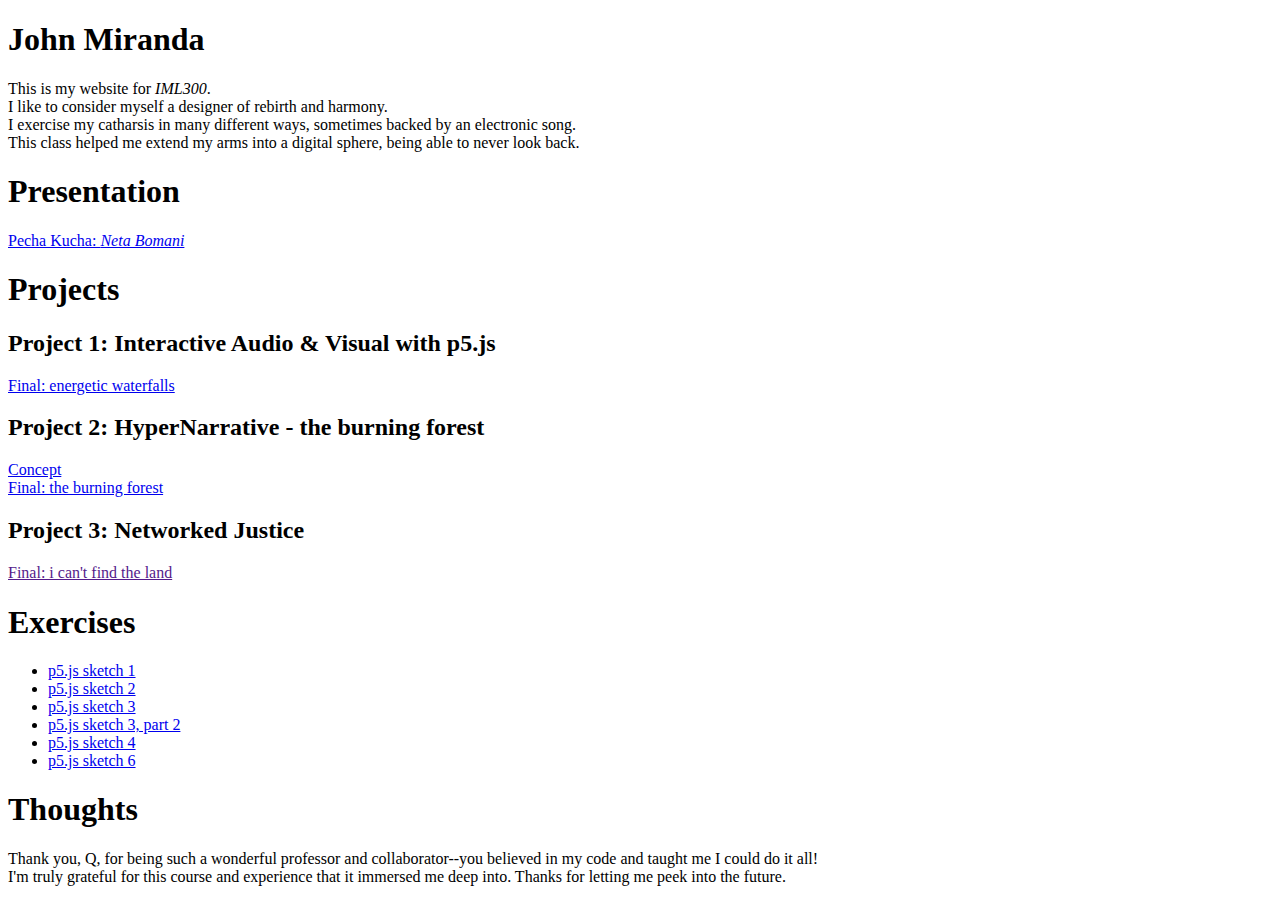
==== project-3/homepage.html @ 3f84a1b8 "homepage" ====
<!DOCTYPE html>
<html>
  <head>
<link rel="preconnect" href="https://fonts.googleapis.com"> 
<link rel="preconnect" href="https://fonts.gstatic.com" crossorigin> 
<link href="https://fonts.googleapis.com/css2?family=Michroma&display=swap" rel="stylesheet">
    <meta charset="UTF-8" />
    <!--Update with your name-->
    <title>John's Homepage</title>
    
  </head>
    
<body class="page-11">  
    <div>
      <!--Update with your name-->
      <h1>John Miranda</h1>
      
      <p>This is my website for <i>IML300</i>. <br> I like to consider myself a designer of rebirth and harmony. <br> I exercise my catharsis in many different ways, sometimes backed by an electronic song. <br> This class helped me extend my arms into a digital sphere, being able to never look back.</p>
    </div>

    <div>
      <h1>Presentation</h1>
      <a href="https://docs.google.com/presentation/d/14ejkZwwT_hTAklGPkhRsbBqQsWM453Vi39rq4tEeOGU/edit?usp=sharing">Pecha Kucha: <i>Neta Bomani</i></a>
    </div>

    <div>
      <h1>Projects</h1>
      <h2>Project 1: Interactive Audio & Visual with p5.js</h2>
      <a href="https://editor.p5js.org/jmmirand/sketches/RU-T6LRMb">Final: energetic waterfalls</a>
      
      <h2>Project 2: HyperNarrative - the burning forest</h2>
      <a href="https://docs.google.com/document/d/1dMM7qOXcedg-ehzyyoh_BBuxIoCBGrw0faF4nWjVnLE/edit?usp=sharing">Concept</a><br />
      <a href="https://the-burning-forest.glitch.me">Final: the burning forest</a>
      
      <h2>Project 3: Networked Justice</h2>
      <a href="">Final: i can't find the land</a>
    </div>

    <div>
      <h1>Exercises</h1>
      <ul>
        <li><a href="https://editor.p5js.org/jmmirand/sketches/KjrLQpU-a">p5.js sketch 1</a></li>
        <li><a href="https://editor.p5js.org/jmmirand/sketches/700tLJ8iv">p5.js sketch 2</a></li>
        <li><a href="https://editor.p5js.org/jmmirand/sketches/UFHRK7zQJ">p5.js sketch 3</a></li>
        <li><a href="https://editor.p5js.org/jmmirand/sketches/RcLjqDz3m">p5.js sketch 3, part 2</a></li>
        <li><a href="https://editor.p5js.org/jmmirand/sketches/cVfj7HvwZ">p5.js sketch 4</a></li>
        <li><a href="https://editor.p5js.org/jmmirand/sketches/IR2TpvNTx">p5.js sketch 6</a></li>
      </ul>
    </div>

    <h1>Thoughts</h1>

    <footer>Thank you, Q, for being such a wonderful professor and collaborator--you believed in my code and taught me I could do it all! <br>I'm truly grateful for this course and experience that it immersed me deep into. Thanks for letting me peek into the future.</footer>
  </body>
</html>
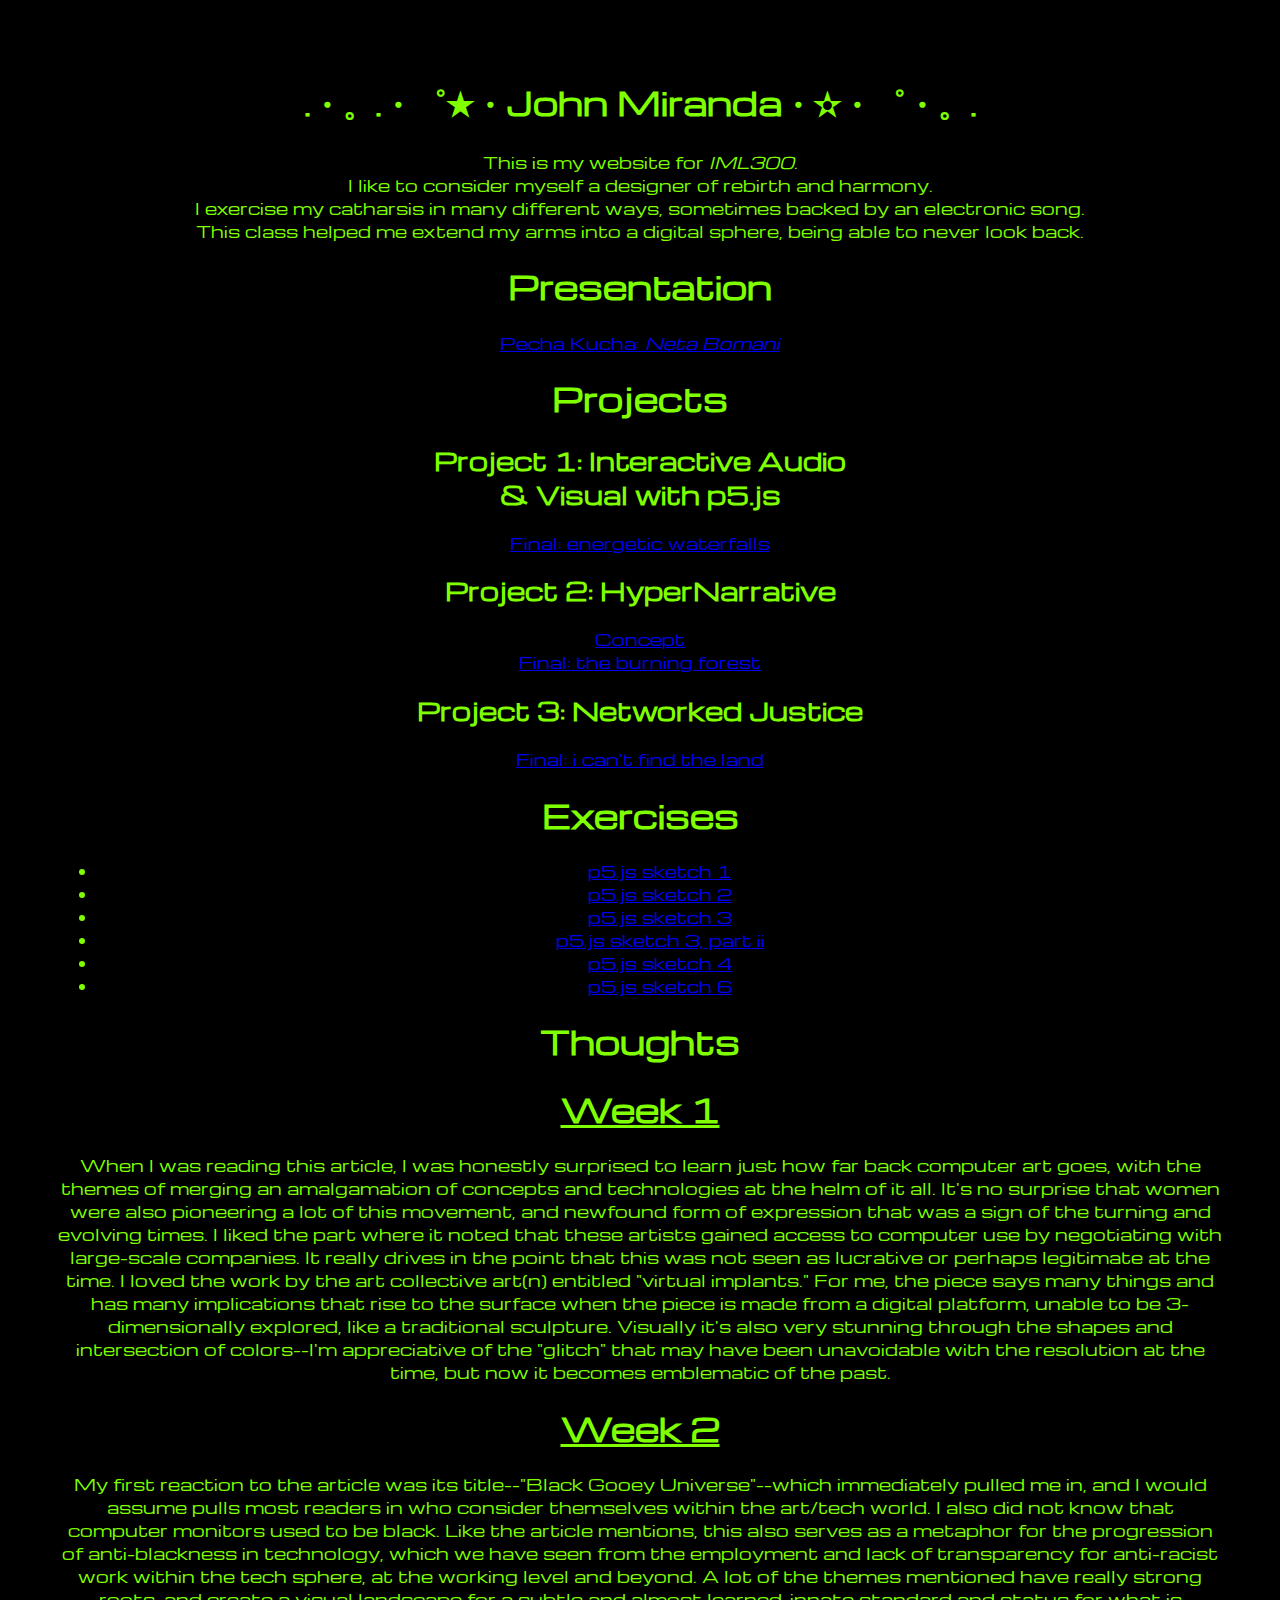
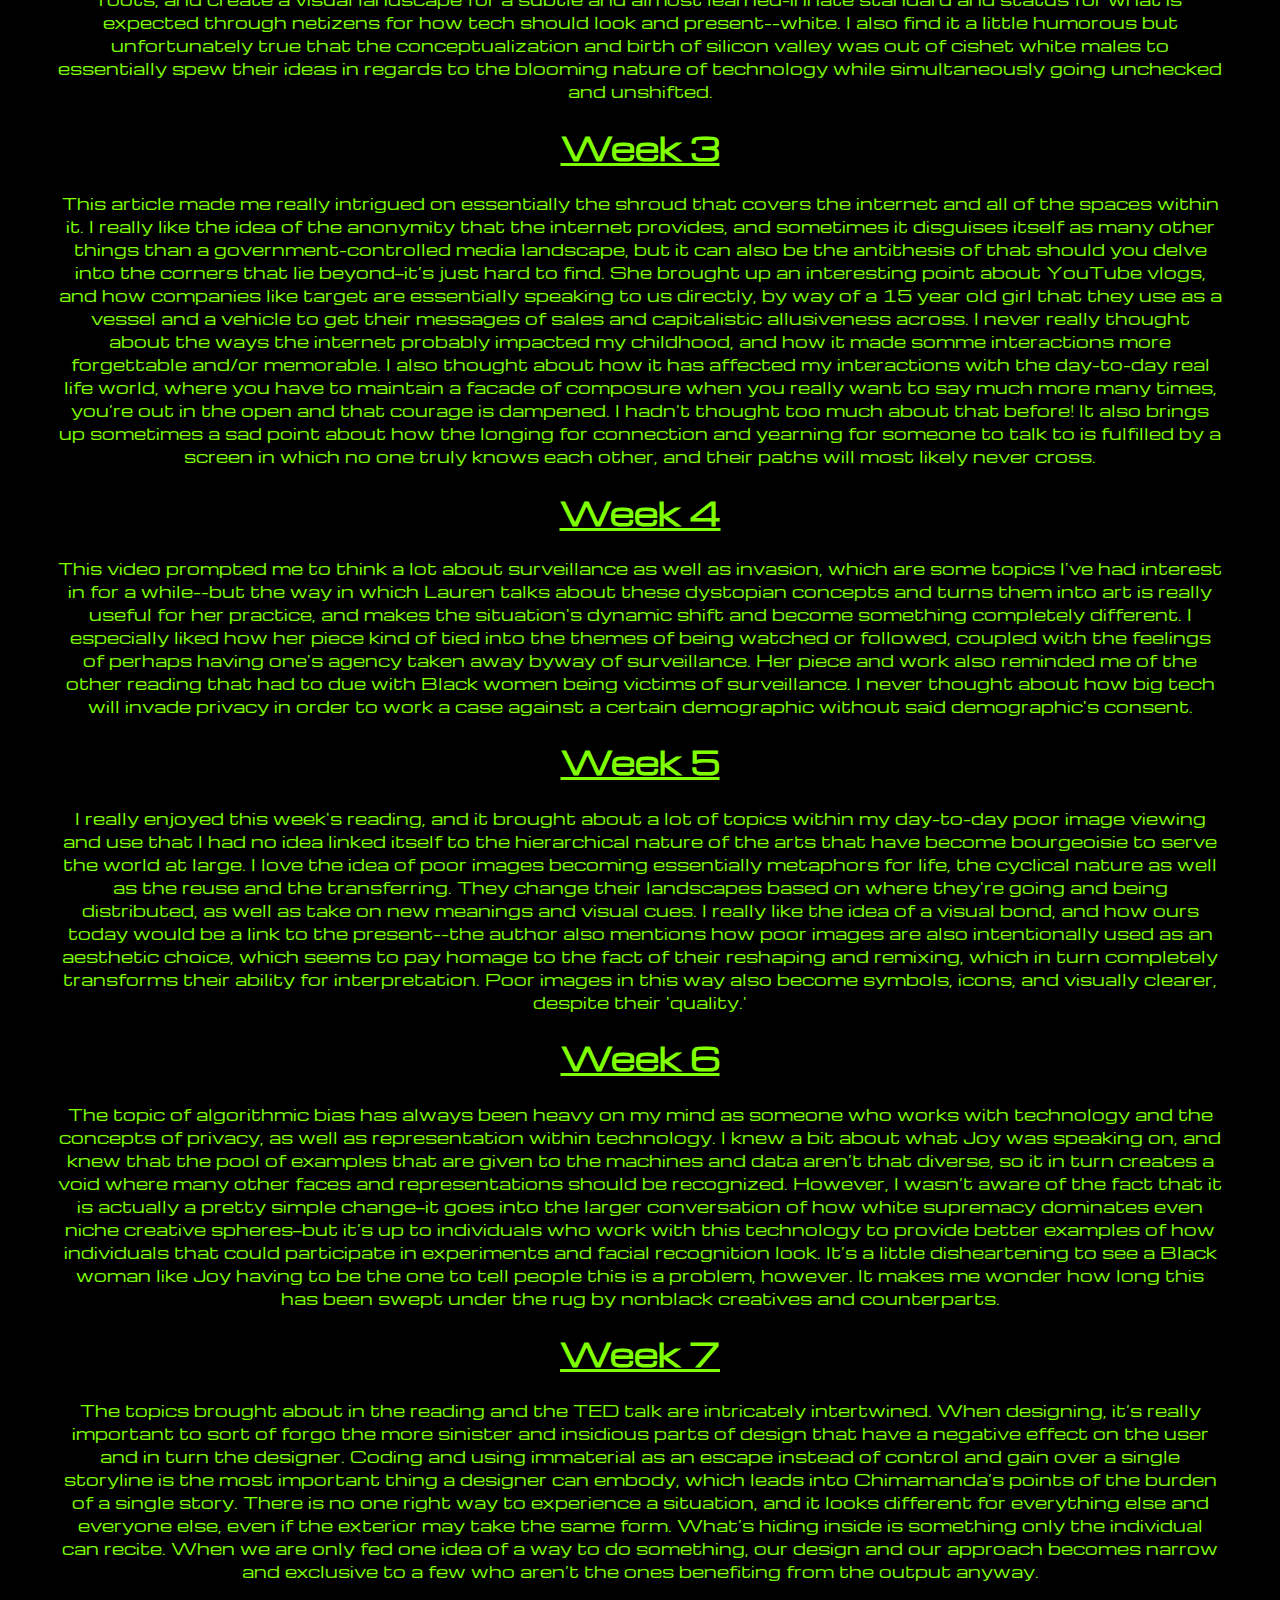
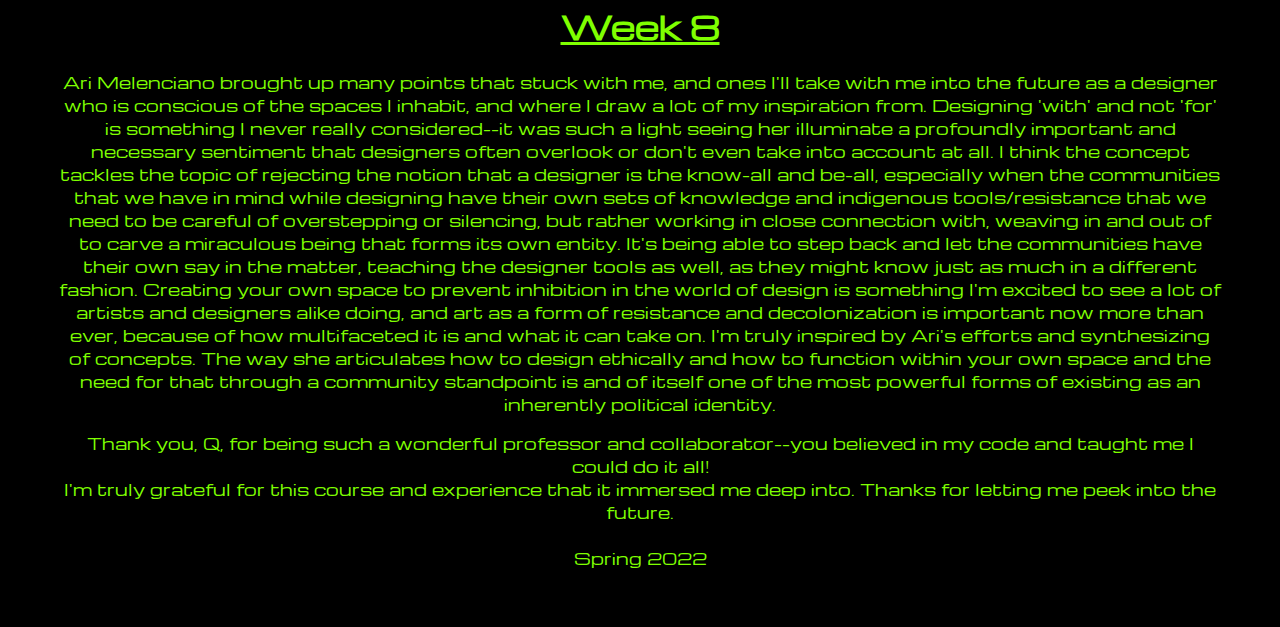
==== commit bcb65ff9: "Update homepage.html" ====
--- a/project-3/homepage.html
+++ b/project-3/homepage.html
@@ -10,10 +10,12 @@
     
   </head>
     
-<body class="page-11">  
+    <body class="home">  
+    <body style="background-color:black; color:chartreuse; padding:50px; text-align:center;
+                 font-family:Michroma;">
     <div>
       <!--Update with your name-->
-      <h1>John Miranda</h1>
+      <h1>.・。.・゜✭・John Miranda・✫・゜・。.</h1>
       
       <p>This is my website for <i>IML300</i>. <br> I like to consider myself a designer of rebirth and harmony. <br> I exercise my catharsis in many different ways, sometimes backed by an electronic song. <br> This class helped me extend my arms into a digital sphere, being able to never look back.</p>
     </div>
@@ -25,15 +27,15 @@
 
     <div>
       <h1>Projects</h1>
-      <h2>Project 1: Interactive Audio & Visual with p5.js</h2>
+      <h2>Project 1: Interactive Audio<br> & Visual with p5.js</h2>
       <a href="https://editor.p5js.org/jmmirand/sketches/RU-T6LRMb">Final: energetic waterfalls</a>
       
-      <h2>Project 2: HyperNarrative - the burning forest</h2>
+      <h2>Project 2: HyperNarrative</h2>
       <a href="https://docs.google.com/document/d/1dMM7qOXcedg-ehzyyoh_BBuxIoCBGrw0faF4nWjVnLE/edit?usp=sharing">Concept</a><br />
       <a href="https://the-burning-forest.glitch.me">Final: the burning forest</a>
       
       <h2>Project 3: Networked Justice</h2>
-      <a href="">Final: i can't find the land</a>
+      <a href="https://beyondmetallic.github.io/iml300-demo/project-3/indexl.html">Final: i can't find the land</a>
     </div>
 
     <div>
@@ -42,14 +44,37 @@
         <li><a href="https://editor.p5js.org/jmmirand/sketches/KjrLQpU-a">p5.js sketch 1</a></li>
         <li><a href="https://editor.p5js.org/jmmirand/sketches/700tLJ8iv">p5.js sketch 2</a></li>
         <li><a href="https://editor.p5js.org/jmmirand/sketches/UFHRK7zQJ">p5.js sketch 3</a></li>
-        <li><a href="https://editor.p5js.org/jmmirand/sketches/RcLjqDz3m">p5.js sketch 3, part 2</a></li>
+        <li><a href="https://editor.p5js.org/jmmirand/sketches/RcLjqDz3m">p5.js sketch 3, part ii</a></li>
         <li><a href="https://editor.p5js.org/jmmirand/sketches/cVfj7HvwZ">p5.js sketch 4</a></li>
         <li><a href="https://editor.p5js.org/jmmirand/sketches/IR2TpvNTx">p5.js sketch 6</a></li>
       </ul>
     </div>
 
     <h1>Thoughts</h1>
+        <u><h1>Week 1</h1></u>
+        <p>When I was reading this article, I was honestly surprised to learn just how far back computer art goes, with the themes of merging an amalgamation of concepts and technologies at the helm of it all. It's no surprise that women were also pioneering a lot of this movement, and newfound form of expression that was a sign of the turning and evolving times. I liked the part where it noted that these artists gained access to computer use by negotiating with large-scale companies. It really drives in the point that this was not seen as lucrative or perhaps legitimate at the time. I loved the work by the art collective art(n) entitled "virtual implants." For me, the piece says many things and has many implications that rise to the surface when the piece is made from a digital platform, unable to be 3-dimensionally explored, like a traditional sculpture. Visually it's also very stunning through the shapes and intersection of colors--I'm appreciative of the "glitch" that may have been unavoidable with the resolution at the time, but now it becomes emblematic of the past.</p>
+        
+        <u><h1>Week 2</h1></u>
+        <p>My first reaction to the article was its title--"Black Gooey Universe"--which immediately pulled me in, and I would assume pulls most readers in who consider themselves within the art/tech world. I also did not know that computer monitors used to be black. Like the article mentions, this also serves as a metaphor for the progression of anti-blackness in technology, which we have seen from the employment and lack of transparency for anti-racist work within the tech sphere, at the working level and beyond. A lot of the themes mentioned have really strong roots, and create a visual landscape for a subtle and almost learned-innate standard and status for what is expected through netizens for how tech should look and present--white. I also find it a little humorous but unfortunately true that the conceptualization and birth of silicon valley was out of cishet white males to essentially spew their ideas in regards to the blooming nature of technology while simultaneously going unchecked and unshifted. </p>
+        
+         <u><h1>Week 3</h1></u>
+        <p>This article made me really intrigued on essentially the shroud that covers the internet and all of the spaces within it. I really like the idea of the anonymity that the internet provides, and sometimes it disguises itself as many other things than a government-controlled media landscape, but it can also be the antithesis of that should you delve into the corners that lie beyond—it’s just hard to find. She brought up an interesting point about YouTube vlogs, and how companies like target are essentially speaking to us directly, by way of a 15 year old girl that they use as a vessel and a vehicle to get their messages of sales and capitalistic allusiveness across. I never really thought about the ways the internet probably impacted my childhood, and how it made somme interactions more forgettable and/or memorable. I also thought about how it has affected my interactions with the day-to-day real life world, where you have to maintain a facade of composure when you really want to say much more many times, you’re out in the open and that courage is dampened. I hadn’t thought too much about that before! It also brings up sometimes a sad point about how the longing for connection and yearning for someone to talk to is fulfilled by a screen in which no one truly knows each other, and their paths will most likely never cross. </p>
+        
+        <u><h1>Week 4</h1></u>
+        <p>This video prompted me to think a lot about surveillance as well as invasion, which are some topics I've had interest in for a while--but the way in which Lauren talks about these dystopian concepts and turns them into art is really useful for her practice, and makes the situation's dynamic shift and become something completely different. I especially liked how her piece kind of tied into the themes of being watched or followed, coupled with the feelings of perhaps having one's agency taken away byway of surveillance. Her piece and work also reminded me of the other reading that had to due with Black women being victims of surveillance. I never thought about how big tech will invade privacy in order to work a case against a certain demographic without said demographic's consent. </p>
+        
+        <u><h1>Week 5</h1></u>
+        <p>I really enjoyed this week's reading, and it brought about a lot of topics within my day-to-day poor image viewing and use that I had no idea linked itself to the hierarchical nature of the arts that have become bourgeoisie to serve the world at large. I love the idea of poor images becoming essentially metaphors for life, the cyclical nature as well as the reuse and the transferring. They change their landscapes based on where they're going and being distributed, as well as take on new meanings and visual cues. I really like the idea of a visual bond, and how ours today would be a link to the present--the author also mentions how poor images are also intentionally used as an aesthetic choice, which seems to pay homage to the fact of their reshaping and remixing, which in turn completely transforms their ability for interpretation. Poor images in this way also become symbols, icons, and visually clearer, despite their 'quality.'</p>
+        
+         <u><h1>Week 6</h1></u>
+        <p>The topic of algorithmic bias has always been heavy on my mind as someone who works with technology and the concepts of privacy, as well as representation within technology. I knew a bit about what Joy was speaking on, and knew that the pool of examples that are given to the machines and data aren’t that diverse, so it in turn creates a void where many other faces and representations should be recognized. However, I wasn’t aware of the fact that it is actually a pretty simple change—it goes into the larger conversation of how white supremacy dominates even niche creative spheres—but it’s up to individuals who work with this technology to provide better examples of how individuals that could participate in experiments and facial recognition look. It’s a little disheartening to see a Black woman like Joy having to be the one to tell people this is a problem, however. It makes me wonder how long this has been swept under the rug by nonblack creatives and counterparts. </p>
+        
+        <u><h1>Week 7</h1></u>
+        <p>The topics brought about in the reading and the TED talk are intricately intertwined. When designing, it’s really important to sort of forgo the more sinister and insidious parts of design that have a negative effect on the user and in turn the designer. Coding and using immaterial as an escape instead of control and gain over a single storyline is the most important thing a designer can embody, which leads into Chimamanda’s points of the burden of a single story. There is no one right way to experience a situation, and it looks different for everything else and everyone else, even if the exterior may take the same form. What’s hiding inside is something only the individual can recite. When we are only fed one idea of a way to do something, our design and our approach becomes narrow and exclusive to a few who aren’t the ones benefiting from the output anyway. </p>
+        
+       <u><h1>Week 8</h1></u>
+        <p>Ari Melenciano brought up many points that stuck with me, and ones I'll take with me into the future as a designer who is conscious of the spaces I inhabit, and where I draw a lot of my inspiration from. Designing 'with' and not 'for' is something I never really considered--it was such a light seeing her illuminate a profoundly important and necessary sentiment that designers often overlook or don't even take into account at all. I think the concept tackles the topic of rejecting the notion that a designer is the know-all and be-all, especially when the communities that we have in mind while designing have their own sets of knowledge and indigenous tools/resistance that we need to be careful of overstepping or silencing, but rather working in close connection with, weaving in and out of to carve a miraculous being that forms its own entity. It's being able to step back and let the communities have their own say in the matter, teaching the designer tools as well, as they might know just as much in a different fashion. Creating your own space to prevent inhibition in the world of design is something I'm excited to see a lot of artists and designers alike doing, and art as a form of resistance and decolonization is important now more than ever, because of how multifaceted it is and what it can take on. I'm truly inspired by Ari's efforts and synthesizing of concepts. The way she articulates how to design ethically and how to function within your own space and the need for that through a community standpoint is and of itself one of the most powerful forms of existing as an inherently political identity.</p>
 
-    <footer>Thank you, Q, for being such a wonderful professor and collaborator--you believed in my code and taught me I could do it all! <br>I'm truly grateful for this course and experience that it immersed me deep into. Thanks for letting me peek into the future.</footer>
+    <footer>Thank you, Q, for being such a wonderful professor and collaborator--you believed in my code and taught me I could do it all! <br>I'm truly grateful for this course and experience that it immersed me deep into. Thanks for letting me peek into the future.<br><br>Spring 2022</footer>
   </body>
 </html>
